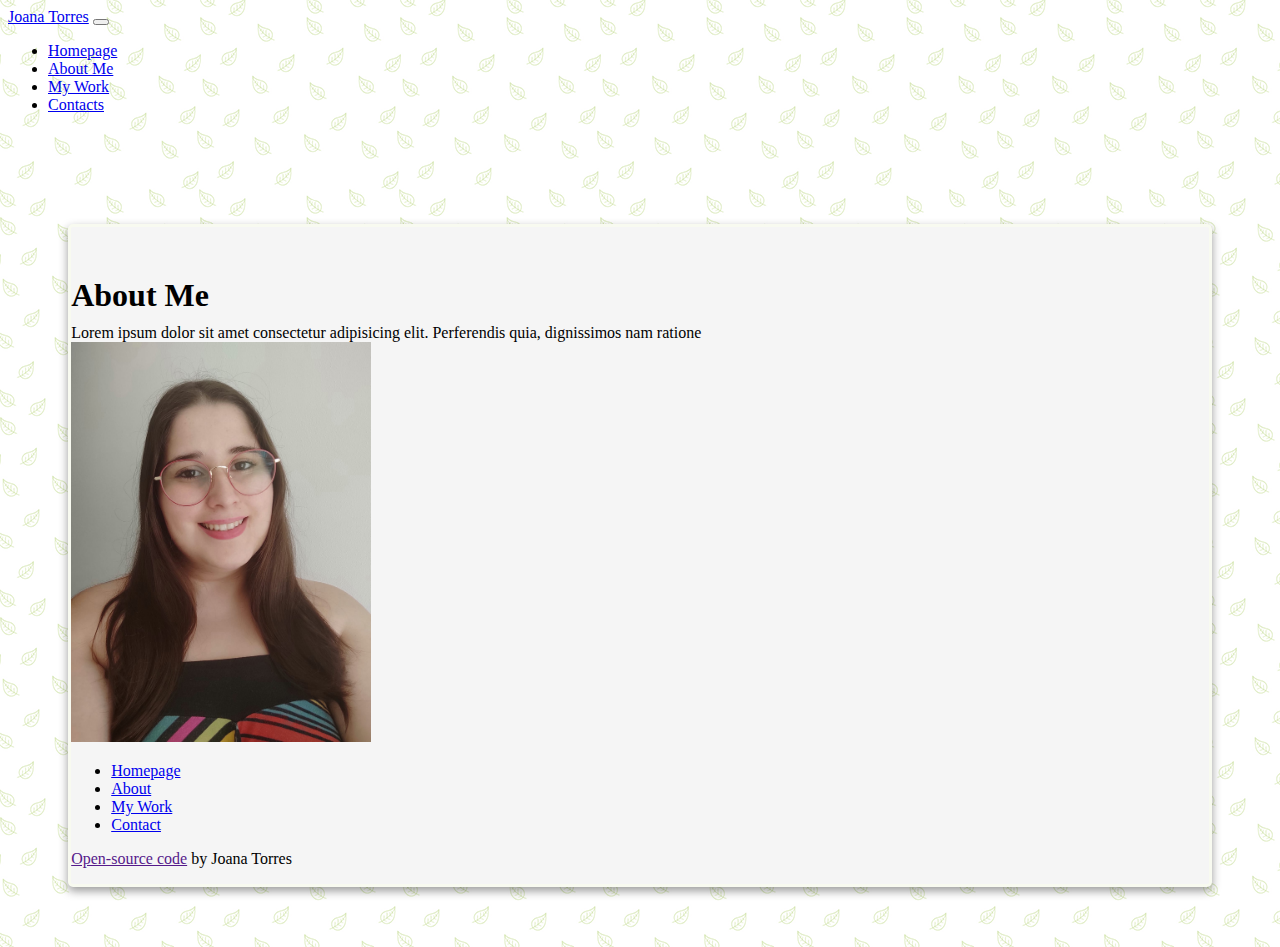
==== about.html @ b1384f0c "Added the content in the html pages" ====
<!DOCTYPE html>
<html lang="en">
  <head>
    <meta charset="UTF-8" />
    <meta http-equiv="X-UA-Compatible" content="IE=edge" />
    <meta name="viewport" content="width=device-width, initial-scale=1.0" />
    <meta
      name="description"
      content="This is Joana Torres's Portfolio. Here you can know a little about her. You can also find some of her work and contact information."
    />
    <title>Joana Torres: About</title>
    <link rel="stylesheet" href="css/style.css" />
    <link
      href="https://cdn.jsdelivr.net/npm/bootstrap@5.1.3/dist/css/bootstrap.min.css"
      rel="stylesheet"
      integrity="sha384-1BmE4kWBq78iYhFldvKuhfTAU6auU8tT94WrHftjDbrCEXSU1oBoqyl2QvZ6jIW3"
      crossorigin="anonymous"
    />
    <script
      src="https://cdn.jsdelivr.net/npm/bootstrap@5.1.3/dist/js/bootstrap.bundle.min.js"
      integrity="sha384-ka7Sk0Gln4gmtz2MlQnikT1wXgYsOg+OMhuP+IlRH9sENBO0LRn5q+8nbTov4+1p"
      crossorigin="anonymous"
    ></script>
  </head>
  <body>
    <nav class="navbar navbar-expand-lg navbar-light bg-light fixed-top">
      <div class="container-fluid">
        <a class="navbar-brand" href="/">Joana Torres</a>
        <button
          class="navbar-toggler"
          type="button"
          data-bs-toggle="collapse"
          data-bs-target="#navbarNav"
          aria-controls="navbarNav"
          aria-expanded="false"
          aria-label="Toggle navigation"
        >
          <span class="navbar-toggler-icon"></span>
        </button>
        <div class="collapse navbar-collapse" id="navbarNav">
          <ul class="navbar-nav">
            <li class="nav-item">
              <a class="nav-link active" aria-current="page" href="/"
                >Homepage</a
              >
            </li>
            <li class="nav-item">
              <a class="nav-link" href="/about.html">About Me</a>
            </li>
            <li class="nav-item">
              <a class="nav-link" href="/my-work.html">My Work</a>
            </li>
            <li class="nav-item">
              <a class="nav-link" href="/contact.html">Contacts</a>
            </li>
          </ul>
        </div>
      </div>
    </nav>
    <div class="body">
      <div class="container">
        <h1 class="text-center" id="title">About Me</h1>
        <div class="row" id="about">
          <div class="col-sm-6 p-3 mt-5 mb-4 d-flex align-center">
            Lorem ipsum dolor sit amet consectetur adipisicing elit. Perferendis
            quia, dignissimos nam ratione
          </div>
          <div class="col-sm-6 p-3">
            <img
              src="img/my-photo.jpeg"
              alt="Joana Torres's Picture"
              class="img-fluid rounded mx-auto d-block"
              id="photo"
            />
          </div>
        </div>
      </div>

      <div class="container">
        <footer class="py-3 my-4">
          <ul class="nav justify-content-center border-bottom pb-3 mb-3">
            <li class="nav-item">
              <a href="/" class="nav-link px-2 text-muted">Homepage</a>
            </li>
            <li class="nav-item">
              <a href="/about.html" class="nav-link px-2 text-muted">About</a>
            </li>
            <li class="nav-item">
              <a href="/my-work.html" class="nav-link px-2 text-muted"
                >My Work</a
              >
            </li>
            <li class="nav-item">
              <a href="/contact.html" class="nav-link px-2 text-muted"
                >Contact</a
              >
            </li>
          </ul>
          <p class="text-center text-muted">
            <a href="">Open-source code</a> by Joana Torres
          </p>
        </footer>
      </div>
    </div>
  </body>
</html>
---- css/style.css ----
body {
  background-image: url("../img/leaves.png");
  background-repeat: repeat;
}
.body {
  display: block;
  margin: 0 auto;
  max-width: 90%;
  margin-top: 110px !important;
  margin-bottom: 60px !important;
  background-color: whitesmoke;
  border: solid #f8faf0;
  border-radius: 5px;
  box-shadow: 0px 4px 10px rgba(0, 0, 0, 0.4);
}

#title {
  margin: 50px 0px 10px 0px;
}

#description {
  margin: 20px 0px;
}
.row {
  padding: 70px 0px;
}
#about {
  padding: 0px 0px 0px 0px !important;
}
#photo {
  max-width: 300px;
}
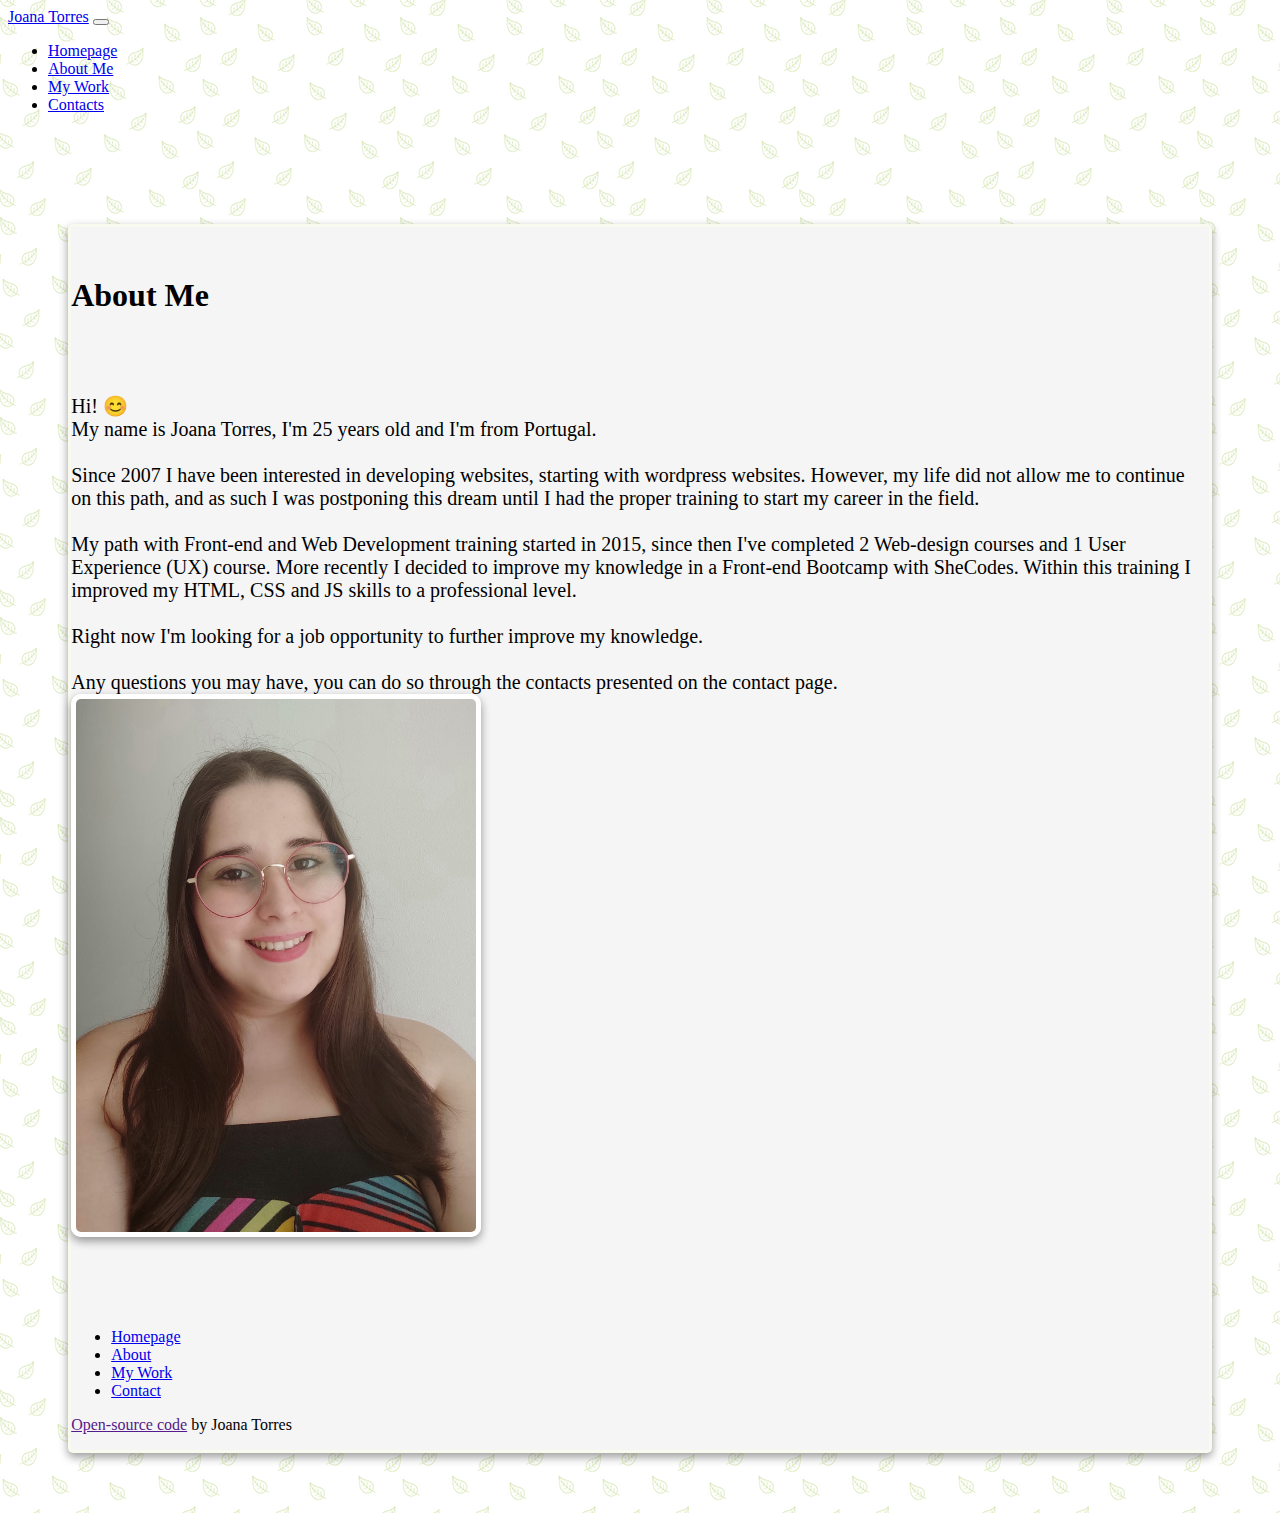
==== commit 9ce81e3b: "Ajusted some content added more details on the pages" ====
--- a/about.html
+++ b/about.html
@@ -60,16 +60,35 @@
     <div class="body">
       <div class="container">
         <h1 class="text-center" id="title">About Me</h1>
-        <div class="row" id="about">
-          <div class="col-sm-6 p-3 mt-5 mb-4 d-flex align-center">
-            Lorem ipsum dolor sit amet consectetur adipisicing elit. Perferendis
-            quia, dignissimos nam ratione
+        <div class="row">
+          <div class="col-sm-6 mt-5 ps-5">
+            Hi! 😊
+            <br />
+            My name is Joana Torres, I'm 25 years old and I'm from Portugal.
+            <br />
+            <br />
+            Since 2007 I have been interested in developing websites, starting
+            with wordpress websites. However, my life did not allow me to
+            continue on this path, and as such I was postponing this dream until
+            I had the proper training to start my career in the field.
+            <br /><br />
+            My path with Front-end and Web Development training started in 2015,
+            since then I've completed 2 Web-design courses and 1 User Experience
+            (UX) course. More recently I decided to improve my knowledge in a
+            Front-end Bootcamp with SheCodes. Within this training I improved my
+            HTML, CSS and JS skills to a professional level.
+            <br /><br />
+            Right now I'm looking for a job opportunity to further improve my
+            knowledge.
+            <br /><br />
+            Any questions you may have, you can do so through the contacts
+            presented on the contact page.
           </div>
           <div class="col-sm-6 p-3">
             <img
               src="img/my-photo.jpeg"
               alt="Joana Torres's Picture"
-              class="img-fluid rounded mx-auto d-block"
+              class="img-fluid mx-auto d-block"
               id="photo"
             />
           </div>
--- a/css/style.css
+++ b/css/style.css
@@ -23,10 +23,11 @@
 }
 .row {
   padding: 70px 0px;
-}
-#about {
-  padding: 0px 0px 0px 0px !important;
+  font-size: 20px;
 }
 #photo {
-  max-width: 300px;
+  max-width: 400px;
+  box-shadow: 0px 4px 10px rgba(0, 0, 0, 0.4);
+  border: 5px solid white;
+  border-radius: 10px;
 }
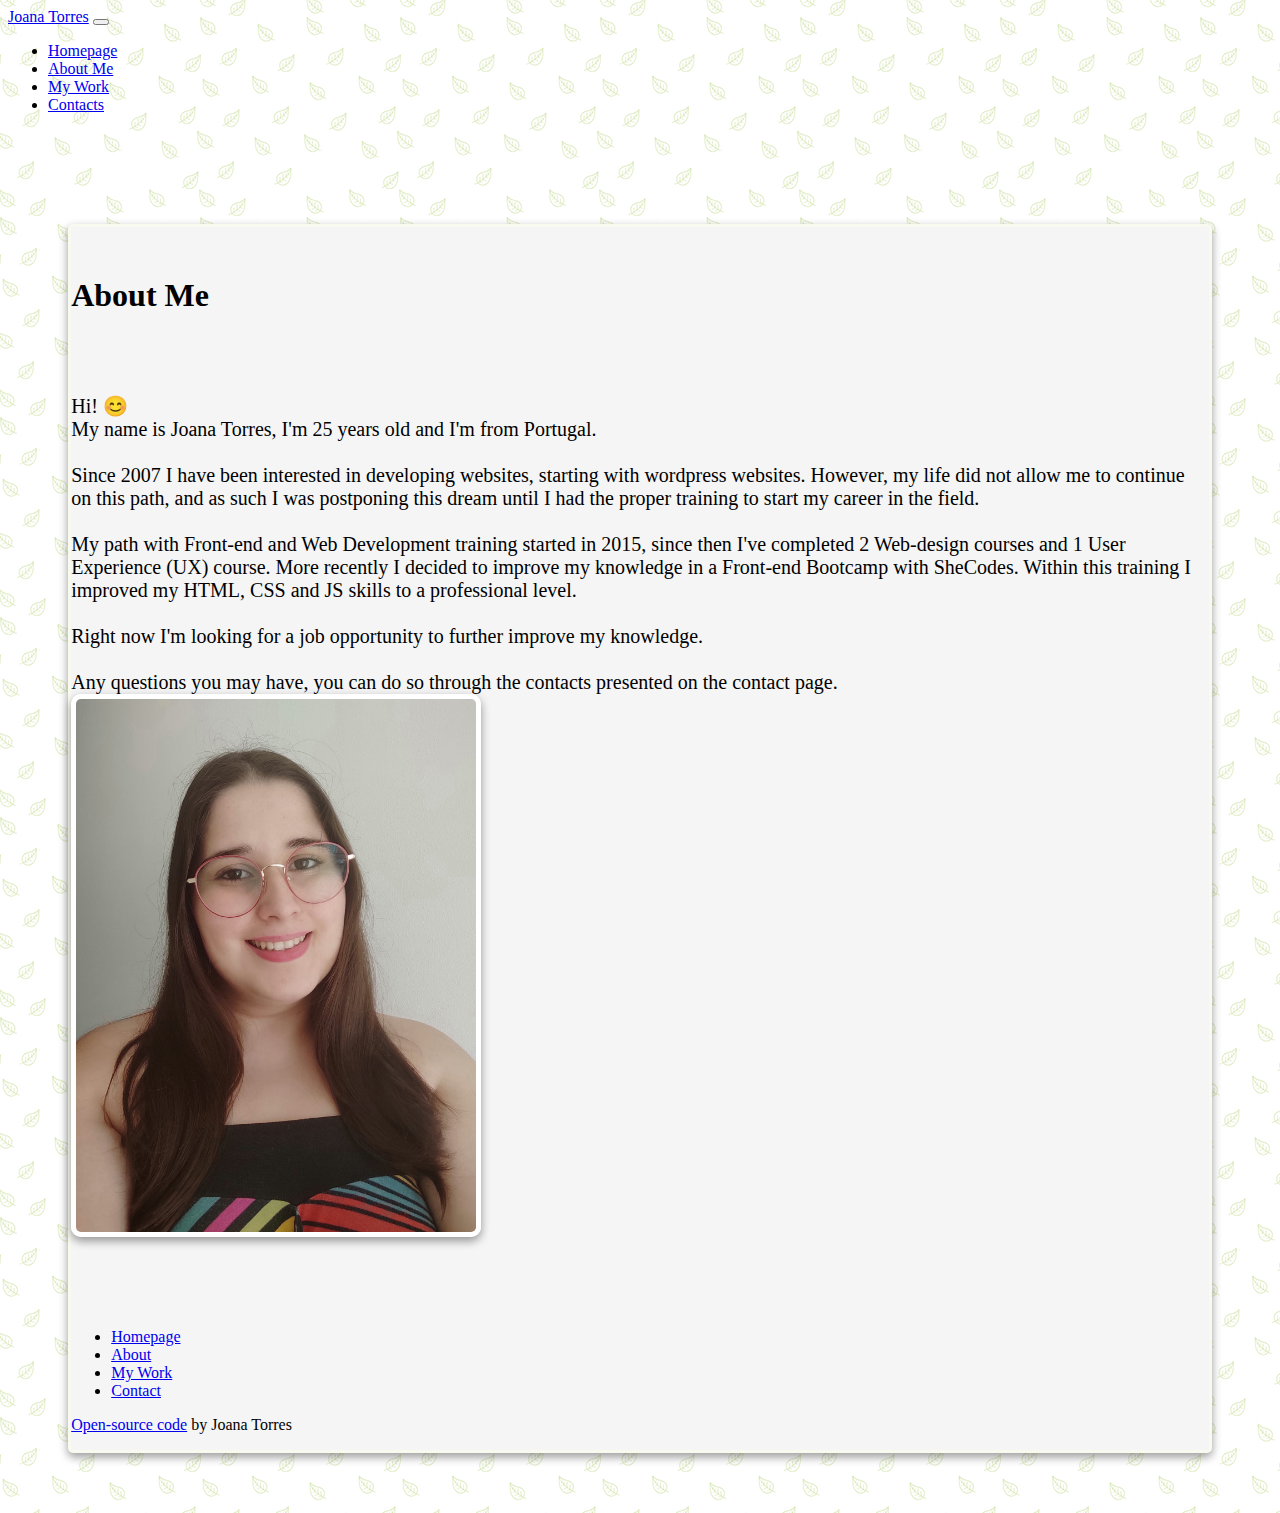
==== commit eb232555: "added some links" ====
--- a/about.html
+++ b/about.html
@@ -116,7 +116,12 @@
             </li>
           </ul>
           <p class="text-center text-muted">
-            <a href="">Open-source code</a> by Joana Torres
+            <a
+              href="https://github.com/joanatorres96/My-portfolio"
+              target="_blank"
+              >Open-source code</a
+            >
+            by Joana Torres
           </p>
         </footer>
       </div>
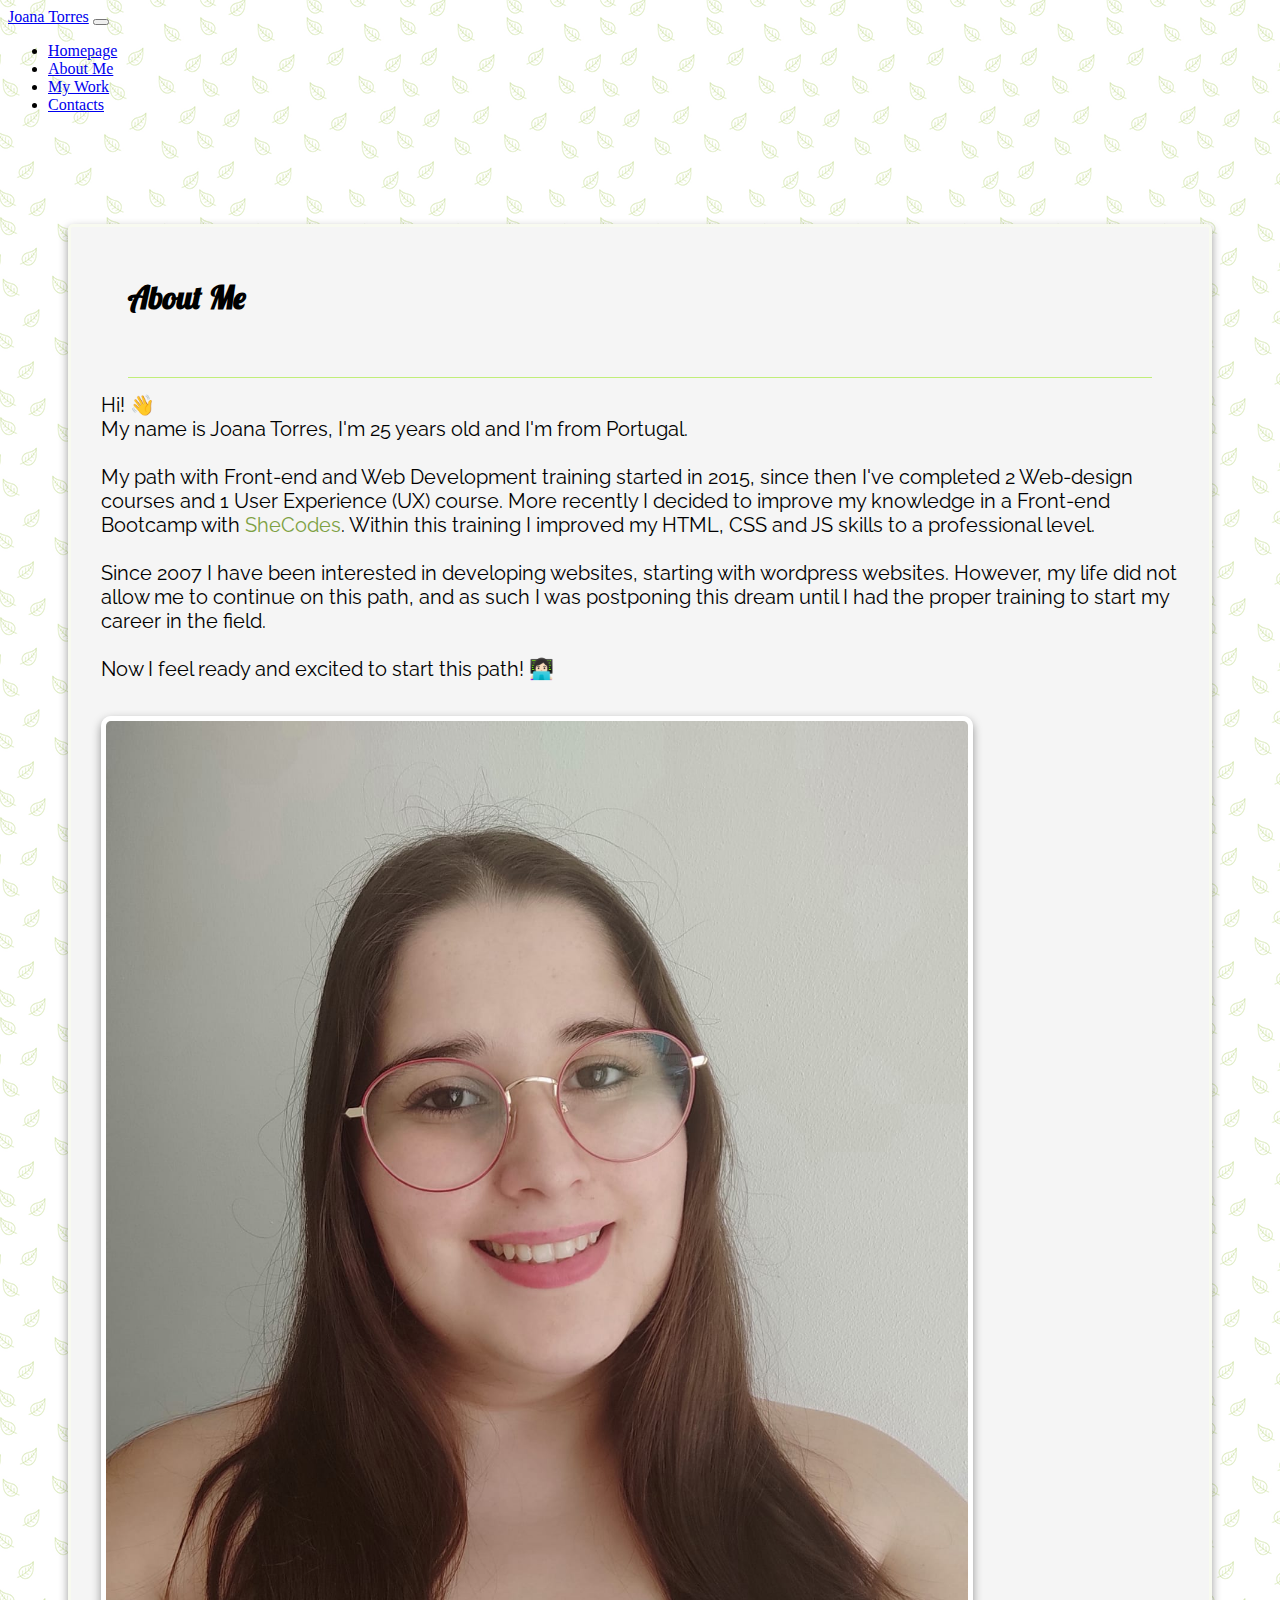
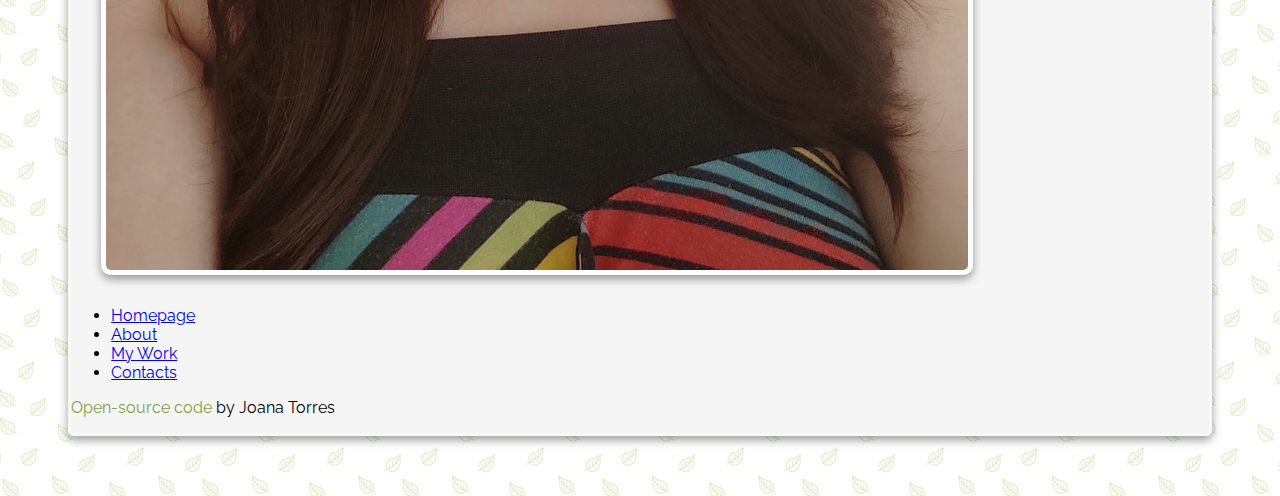
==== commit 03a5dabe: "finished the project" ====
--- a/about.html
+++ b/about.html
@@ -15,6 +15,12 @@
       rel="stylesheet"
       integrity="sha384-1BmE4kWBq78iYhFldvKuhfTAU6auU8tT94WrHftjDbrCEXSU1oBoqyl2QvZ6jIW3"
       crossorigin="anonymous"
+    />
+    <link rel="preconnect" href="https://fonts.googleapis.com" />
+    <link rel="preconnect" href="https://fonts.gstatic.com" crossorigin />
+    <link
+      href="https://fonts.googleapis.com/css2?family=Pushster&family=Raleway:wght@300&display=swap"
+      rel="stylesheet"
     />
     <script
       src="https://cdn.jsdelivr.net/npm/bootstrap@5.1.3/dist/js/bootstrap.bundle.min.js"
@@ -59,31 +65,34 @@
     </nav>
     <div class="body">
       <div class="container">
-        <h1 class="text-center" id="title">About Me</h1>
+        <div class="header">
+          <h1 class="text-center display-3" id="title">About Me</h1>
+        </div>
         <div class="row">
           <div class="col-sm-6 mt-5 ps-5">
-            Hi! 😊
+            <div class="fw-bold">
+              Hi! <span class="fw-light">👋</span>
+              <br />
+              My name is Joana Torres, I'm 25 years old and I'm from Portugal.
+            </div>
             <br />
-            My name is Joana Torres, I'm 25 years old and I'm from Portugal.
-            <br />
-            <br />
+            My path with Front-end and Web Development training started in 2015,
+            since then I've completed 2 Web-design courses and 1 User Experience
+            (UX) course. More recently I decided to improve my knowledge in a
+            Front-end Bootcamp with <span><a href="https://shecodes.io" class="contact" target="_blank">SheCodes</a></span>. Within this training I improved my
+            HTML, CSS and JS skills to a professional level.
+            <br /><br />
             Since 2007 I have been interested in developing websites, starting
             with wordpress websites. However, my life did not allow me to
             continue on this path, and as such I was postponing this dream until
             I had the proper training to start my career in the field.
-            <br /><br />
-            My path with Front-end and Web Development training started in 2015,
-            since then I've completed 2 Web-design courses and 1 User Experience
-            (UX) course. More recently I decided to improve my knowledge in a
-            Front-end Bootcamp with SheCodes. Within this training I improved my
-            HTML, CSS and JS skills to a professional level.
-            <br /><br />
-            Right now I'm looking for a job opportunity to further improve my
-            knowledge.
-            <br /><br />
-            Any questions you may have, you can do so through the contacts
-            presented on the contact page.
-          </div>
+            <br /> <br />
+            <div class="fw-bold">
+             Now I feel ready and excited to start this path! <span class="fw-light">👩🏻‍💻</span> 
+            </div>
+            
+            
+            </div>
           <div class="col-sm-6 p-3">
             <img
               src="img/my-photo.jpeg"
@@ -111,7 +120,7 @@
             </li>
             <li class="nav-item">
               <a href="/contact.html" class="nav-link px-2 text-muted"
-                >Contact</a
+                >Contacts</a
               >
             </li>
           </ul>
@@ -119,9 +128,10 @@
             <a
               href="https://github.com/joanatorres96/My-portfolio"
               target="_blank"
+              class="contact"
               >Open-source code</a
             >
-            by Joana Torres
+            <span class="fst-italic">by Joana Torres</span>
           </p>
         </footer>
       </div>
--- a/css/style.css
+++ b/css/style.css
@@ -2,6 +2,7 @@
   background-image: url("../img/leaves.png");
   background-repeat: repeat;
 }
+
 .body {
   display: block;
   margin: 0 auto;
@@ -12,22 +13,59 @@
   border: solid #f8faf0;
   border-radius: 5px;
   box-shadow: 0px 4px 10px rgba(0, 0, 0, 0.4);
+  font-family: 'Raleway', sans-serif;
+}
+
+.header {
+  border-bottom: 1px solid rgb(193, 238, 121);
+  padding-bottom: 50px;
+  max-width: 90%;
+  display: block;
+  margin: 0 auto;
 }
 
 #title {
   margin: 50px 0px 10px 0px;
+  font-family: 'Pushster', cursive;
 }
 
 #description {
   margin: 20px 0px;
 }
+
 .row {
-  padding: 70px 0px;
+  padding: 15px 30px 10px 30px;
   font-size: 20px;
 }
+.button{
+  padding:15px;
+  border-radius: 6px;
+  background-color: rgb(177, 218, 111);
+  color: white;
+  font-weight: bold;
+  text-decoration: none;
+  box-shadow: 1px 3px 8px rgba(8, 8, 8, 0.3);
+}
+.button:hover{
+  background-color: white;
+  color: rgb(177, 218, 111);
+}
+
 #photo {
-  max-width: 400px;
+  max-width: 80%;
   box-shadow: 0px 4px 10px rgba(0, 0, 0, 0.4);
   border: 5px solid white;
   border-radius: 10px;
+  margin-top: 35px;
 }
+.icon{
+  max-width: 40px;
+  padding: 5px;
+}
+.contact{
+text-decoration: none;
+color: rgb(126, 161, 68);
+}
+.contact:hover{
+  color: black;
+}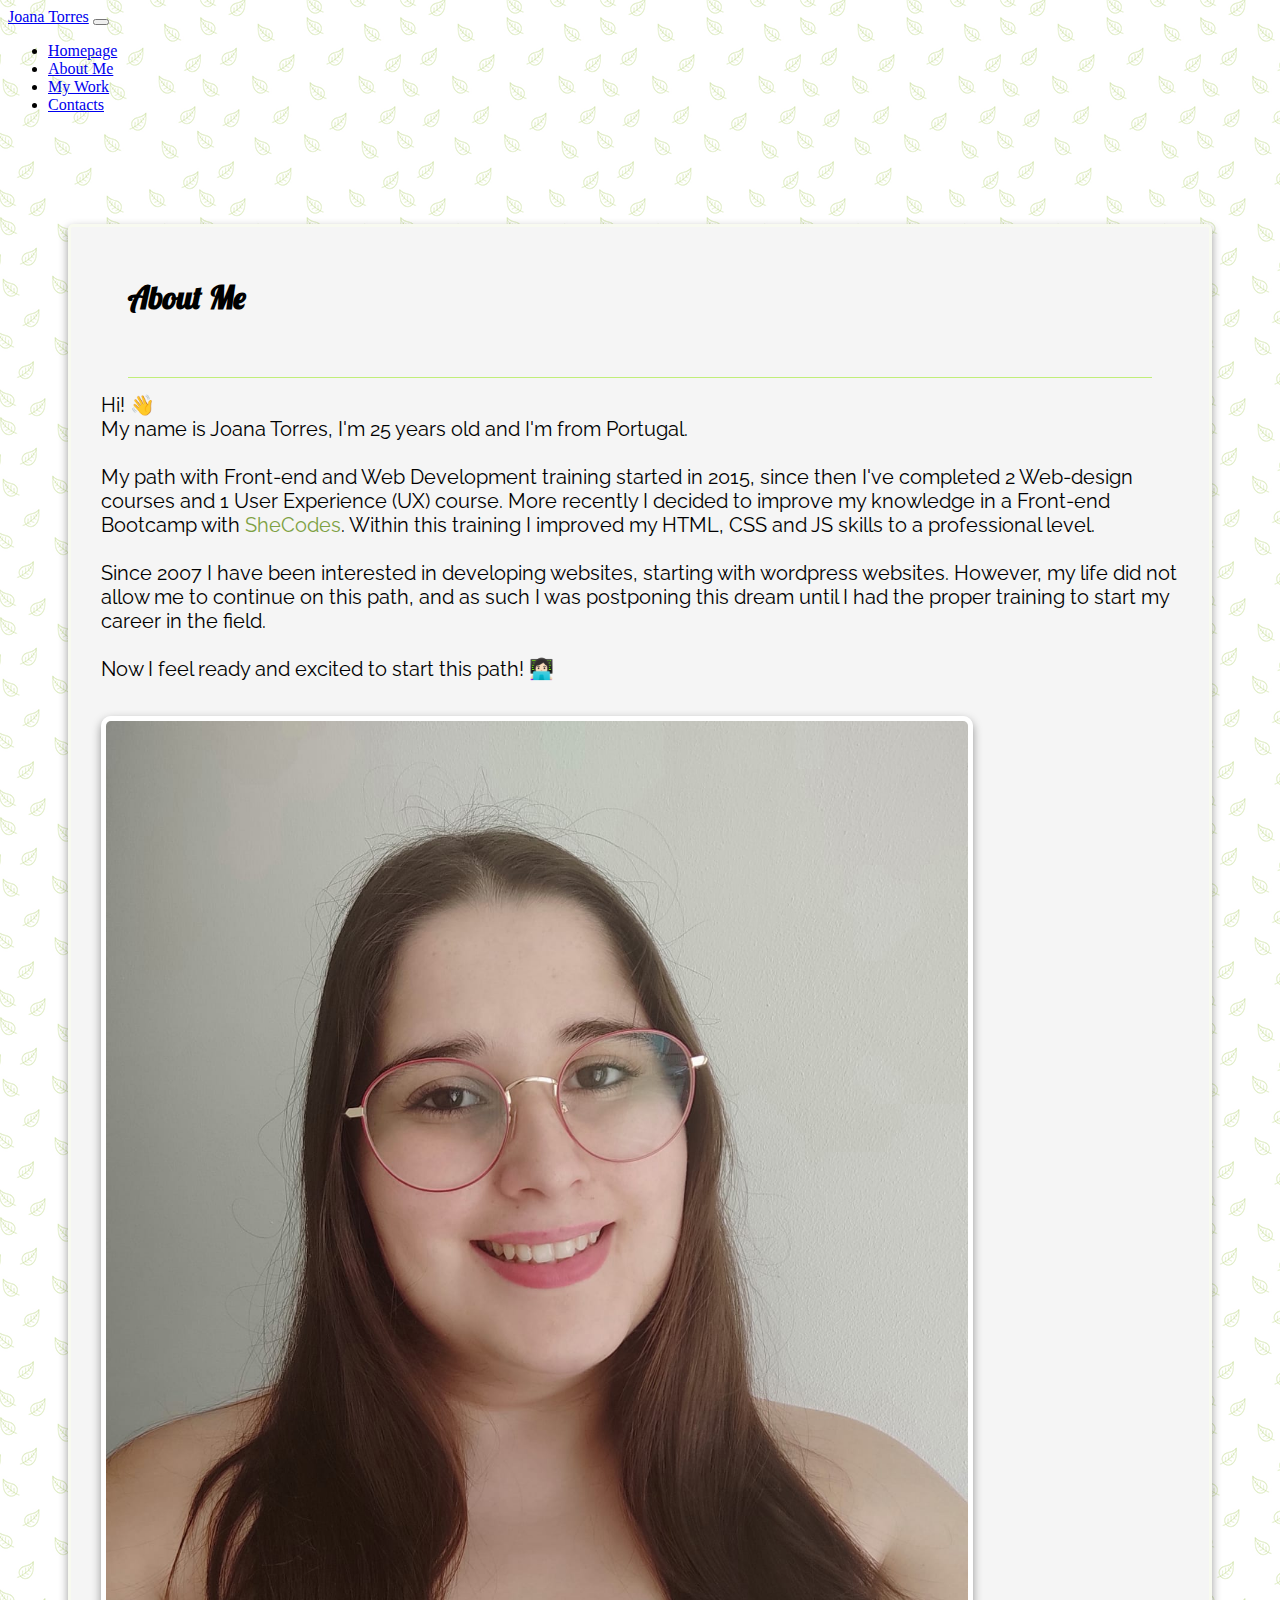
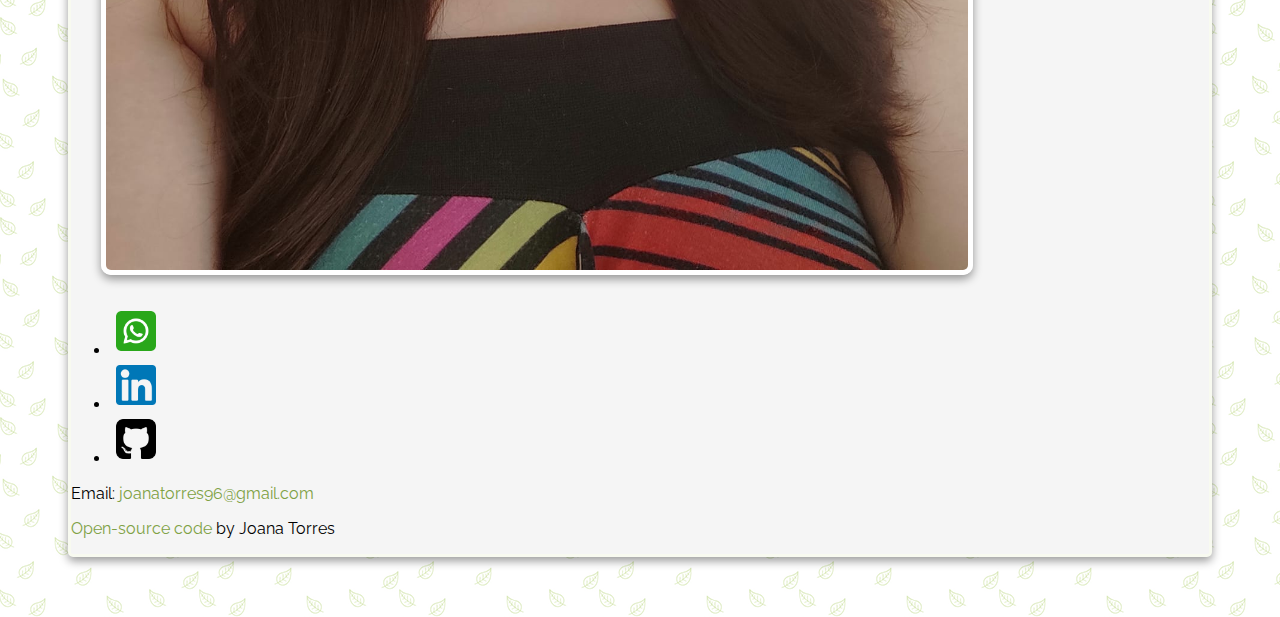
==== commit 5b0ce99f: "changed footer" ====
--- a/about.html
+++ b/about.html
@@ -79,20 +79,24 @@
             My path with Front-end and Web Development training started in 2015,
             since then I've completed 2 Web-design courses and 1 User Experience
             (UX) course. More recently I decided to improve my knowledge in a
-            Front-end Bootcamp with <span><a href="https://shecodes.io" class="contact" target="_blank">SheCodes</a></span>. Within this training I improved my
-            HTML, CSS and JS skills to a professional level.
-            <br /><br />
+            Front-end Bootcamp with
+            <span
+              ><a href="https://shecodes.io" class="contact" target="_blank"
+                >SheCodes</a
+              ></span
+            >. Within this training I improved my HTML, CSS and JS skills to a
+            professional level. <br /><br />
             Since 2007 I have been interested in developing websites, starting
             with wordpress websites. However, my life did not allow me to
             continue on this path, and as such I was postponing this dream until
             I had the proper training to start my career in the field.
-            <br /> <br />
+            <br />
+            <br />
             <div class="fw-bold">
-             Now I feel ready and excited to start this path! <span class="fw-light">👩🏻‍💻</span> 
+              Now I feel ready and excited to start this path!
+              <span class="fw-light">👩🏻‍💻</span>
             </div>
-            
-            
-            </div>
+          </div>
           <div class="col-sm-6 p-3">
             <img
               src="img/my-photo.jpeg"
@@ -108,22 +112,35 @@
         <footer class="py-3 my-4">
           <ul class="nav justify-content-center border-bottom pb-3 mb-3">
             <li class="nav-item">
-              <a href="/" class="nav-link px-2 text-muted">Homepage</a>
+              <a href="tel:+351911701056" class="nav-link px-2 text-muted"
+                ><img src="img/whatsapp.png" alt="Watsapp" class="icon"
+              /></a>
             </li>
             <li class="nav-item">
-              <a href="/about.html" class="nav-link px-2 text-muted">About</a>
+              <a
+                href="https://www.linkedin.com/in/joana-torres96/"
+                target="_blank"
+                class="nav-link px-2 text-muted"
+                ><img src="img/linkedin.png" alt="LinkedIn" class="icon"
+              /></a>
             </li>
             <li class="nav-item">
-              <a href="/my-work.html" class="nav-link px-2 text-muted"
-                >My Work</a
-              >
-            </li>
-            <li class="nav-item">
-              <a href="/contact.html" class="nav-link px-2 text-muted"
-                >Contacts</a
-              >
+              <a
+                href="https://github.com/joanatorres96"
+                target="_blank"
+                class="nav-link px-2 text-muted"
+                ><img src="img/github.png" alt="Github" class="icon"
+              /></a>
             </li>
           </ul>
+          <div class="text-center mb-4">
+            Email:<a
+              href="mailto:joanatorres96@gmail.com"
+              class="contact text-decoration-underline"
+            >
+              joanatorres96@gmail.com</a
+            >
+          </div>
           <p class="text-center text-muted">
             <a
               href="https://github.com/joanatorres96/My-portfolio"
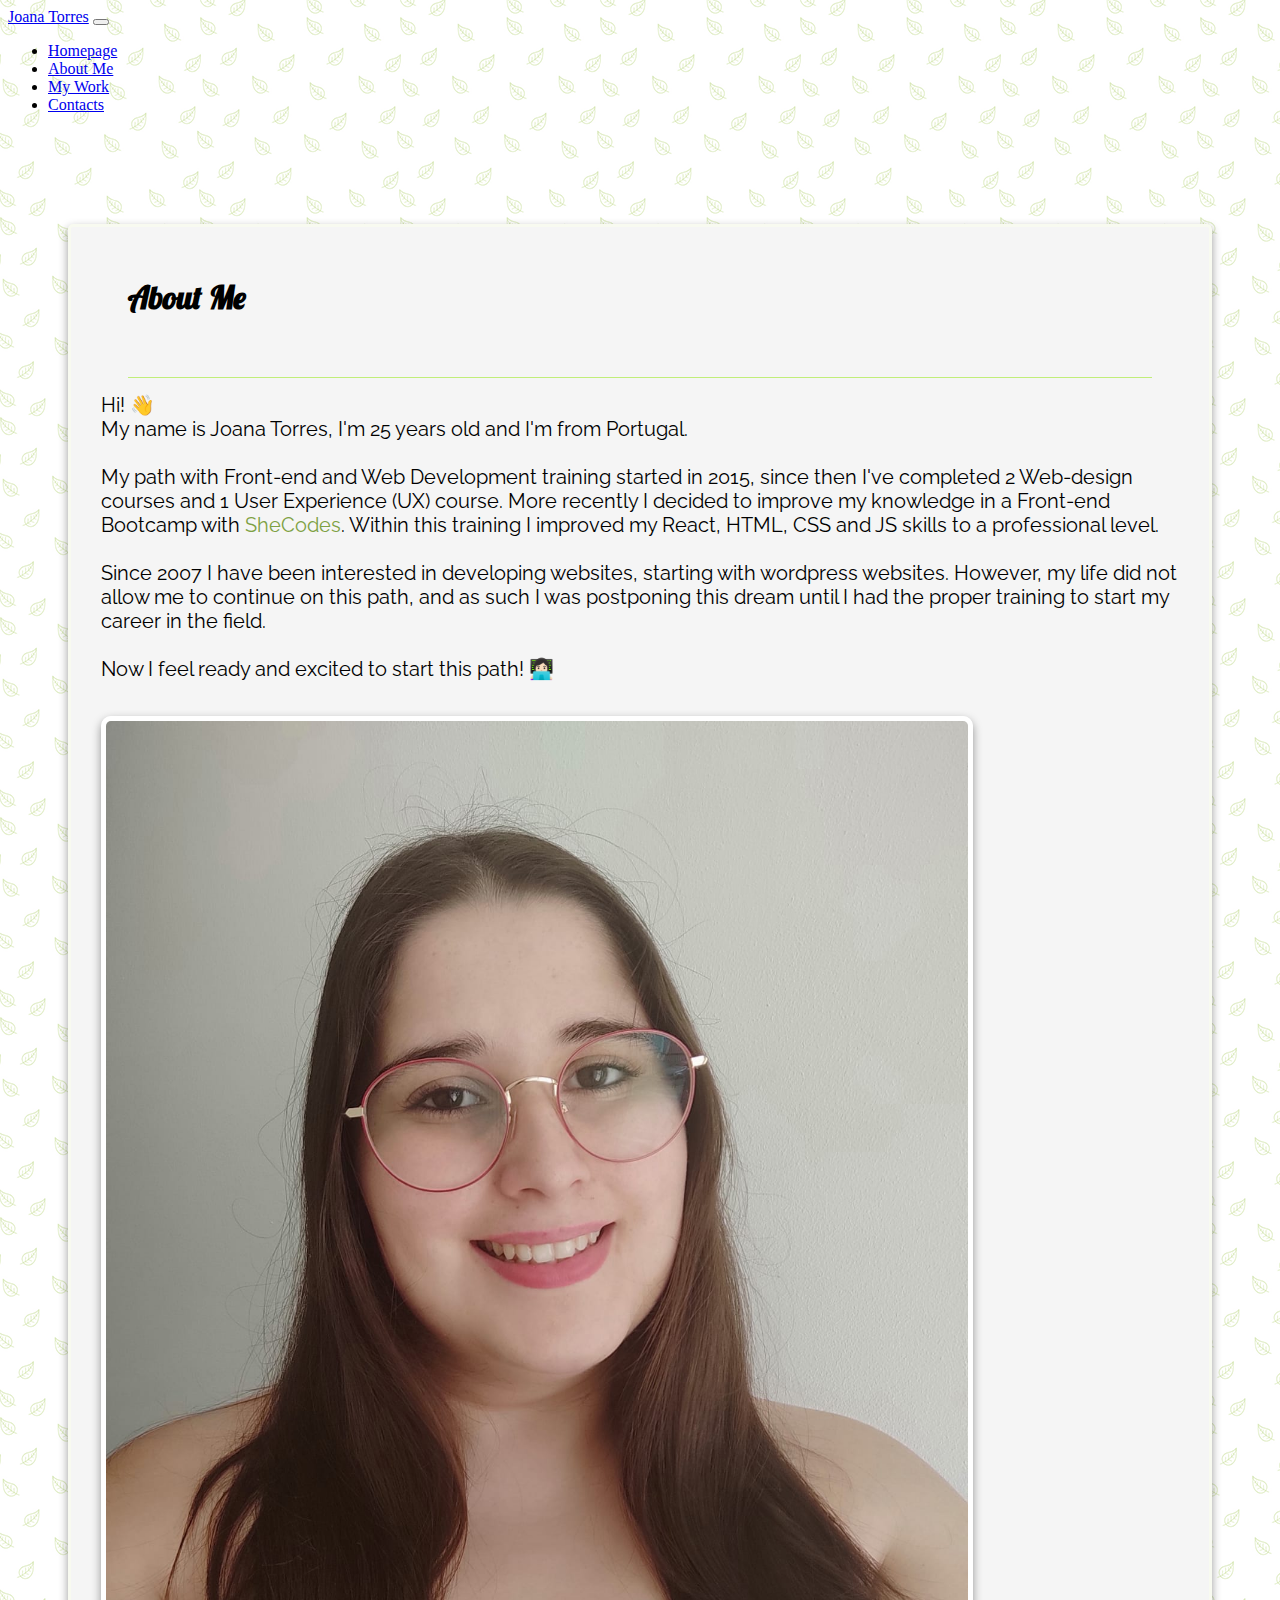
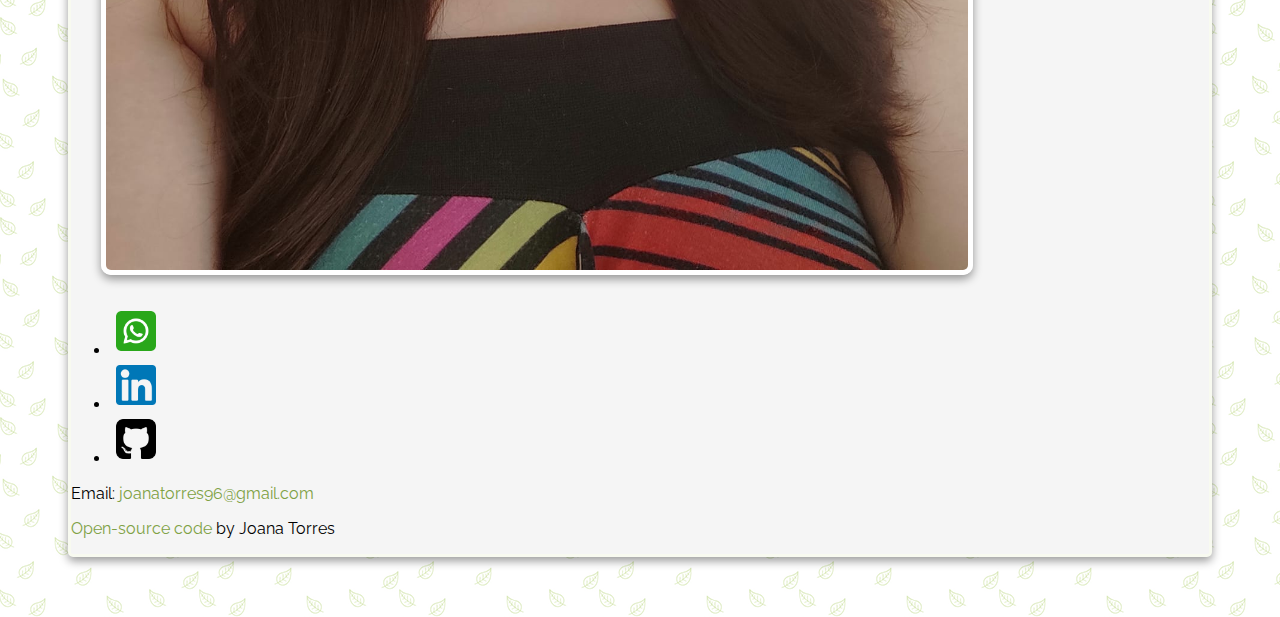
==== commit 3e4aa6a6: "Update about.html" ====
--- a/about.html
+++ b/about.html
@@ -6,7 +6,7 @@
     <meta name="viewport" content="width=device-width, initial-scale=1.0" />
     <meta
       name="description"
-      content="This is Joana Torres's Portfolio. Here you can know a little about her. You can also find some of her work and contact information."
+      content="This is Joana Torres's Portfolio, she's a front-end engineer based in Portugal. In this portfolio you can learn a little about her. You can also find some of her work and contact information."
     />
     <title>Joana Torres: About</title>
     <link rel="stylesheet" href="css/style.css" />
@@ -46,18 +46,28 @@
         <div class="collapse navbar-collapse" id="navbarNav">
           <ul class="navbar-nav">
             <li class="nav-item">
-              <a class="nav-link active" aria-current="page" href="/"
+              <a
+                class="nav-link active"
+                aria-current="page"
+                href="/"
+                title="Homepage"
                 >Homepage</a
               >
             </li>
             <li class="nav-item">
-              <a class="nav-link" href="/about.html">About Me</a>
+              <a class="nav-link" href="/about.html" title="About Me"
+                >About Me</a
+              >
             </li>
             <li class="nav-item">
-              <a class="nav-link" href="/my-work.html">My Work</a>
+              <a class="nav-link" href="/my-work.html" title="My work"
+                >My Work</a
+              >
             </li>
             <li class="nav-item">
-              <a class="nav-link" href="/contact.html">Contacts</a>
+              <a class="nav-link" href="/contact.html" title="Contacts"
+                >Contacts</a
+              >
             </li>
           </ul>
         </div>
@@ -81,10 +91,14 @@
             (UX) course. More recently I decided to improve my knowledge in a
             Front-end Bootcamp with
             <span
-              ><a href="https://shecodes.io" class="contact" target="_blank"
+              ><a
+                href="https://shecodes.io"
+                class="contact"
+                target="_blank"
+                title="SheCodes"
                 >SheCodes</a
               ></span
-            >. Within this training I improved my HTML, CSS and JS skills to a
+            >. Within this training I improved my React, HTML, CSS and JS skills to a
             professional level. <br /><br />
             Since 2007 I have been interested in developing websites, starting
             with wordpress websites. However, my life did not allow me to
@@ -112,7 +126,10 @@
         <footer class="py-3 my-4">
           <ul class="nav justify-content-center border-bottom pb-3 mb-3">
             <li class="nav-item">
-              <a href="tel:+351911701056" class="nav-link px-2 text-muted"
+              <a
+                href="tel:+351911701056"
+                class="nav-link px-2 text-muted"
+                title="Whatsapp number"
                 ><img src="img/whatsapp.png" alt="Watsapp" class="icon"
               /></a>
             </li>
@@ -121,6 +138,7 @@
                 href="https://www.linkedin.com/in/joana-torres96/"
                 target="_blank"
                 class="nav-link px-2 text-muted"
+                title="LinkedIn"
                 ><img src="img/linkedin.png" alt="LinkedIn" class="icon"
               /></a>
             </li>
@@ -129,6 +147,7 @@
                 href="https://github.com/joanatorres96"
                 target="_blank"
                 class="nav-link px-2 text-muted"
+                title="Github"
                 ><img src="img/github.png" alt="Github" class="icon"
               /></a>
             </li>
@@ -137,6 +156,7 @@
             Email:<a
               href="mailto:joanatorres96@gmail.com"
               class="contact text-decoration-underline"
+              title="Email Adress"
             >
               joanatorres96@gmail.com</a
             >
@@ -146,6 +166,7 @@
               href="https://github.com/joanatorres96/My-portfolio"
               target="_blank"
               class="contact"
+              title="Github Repositories"
               >Open-source code</a
             >
             <span class="fst-italic">by Joana Torres</span>
